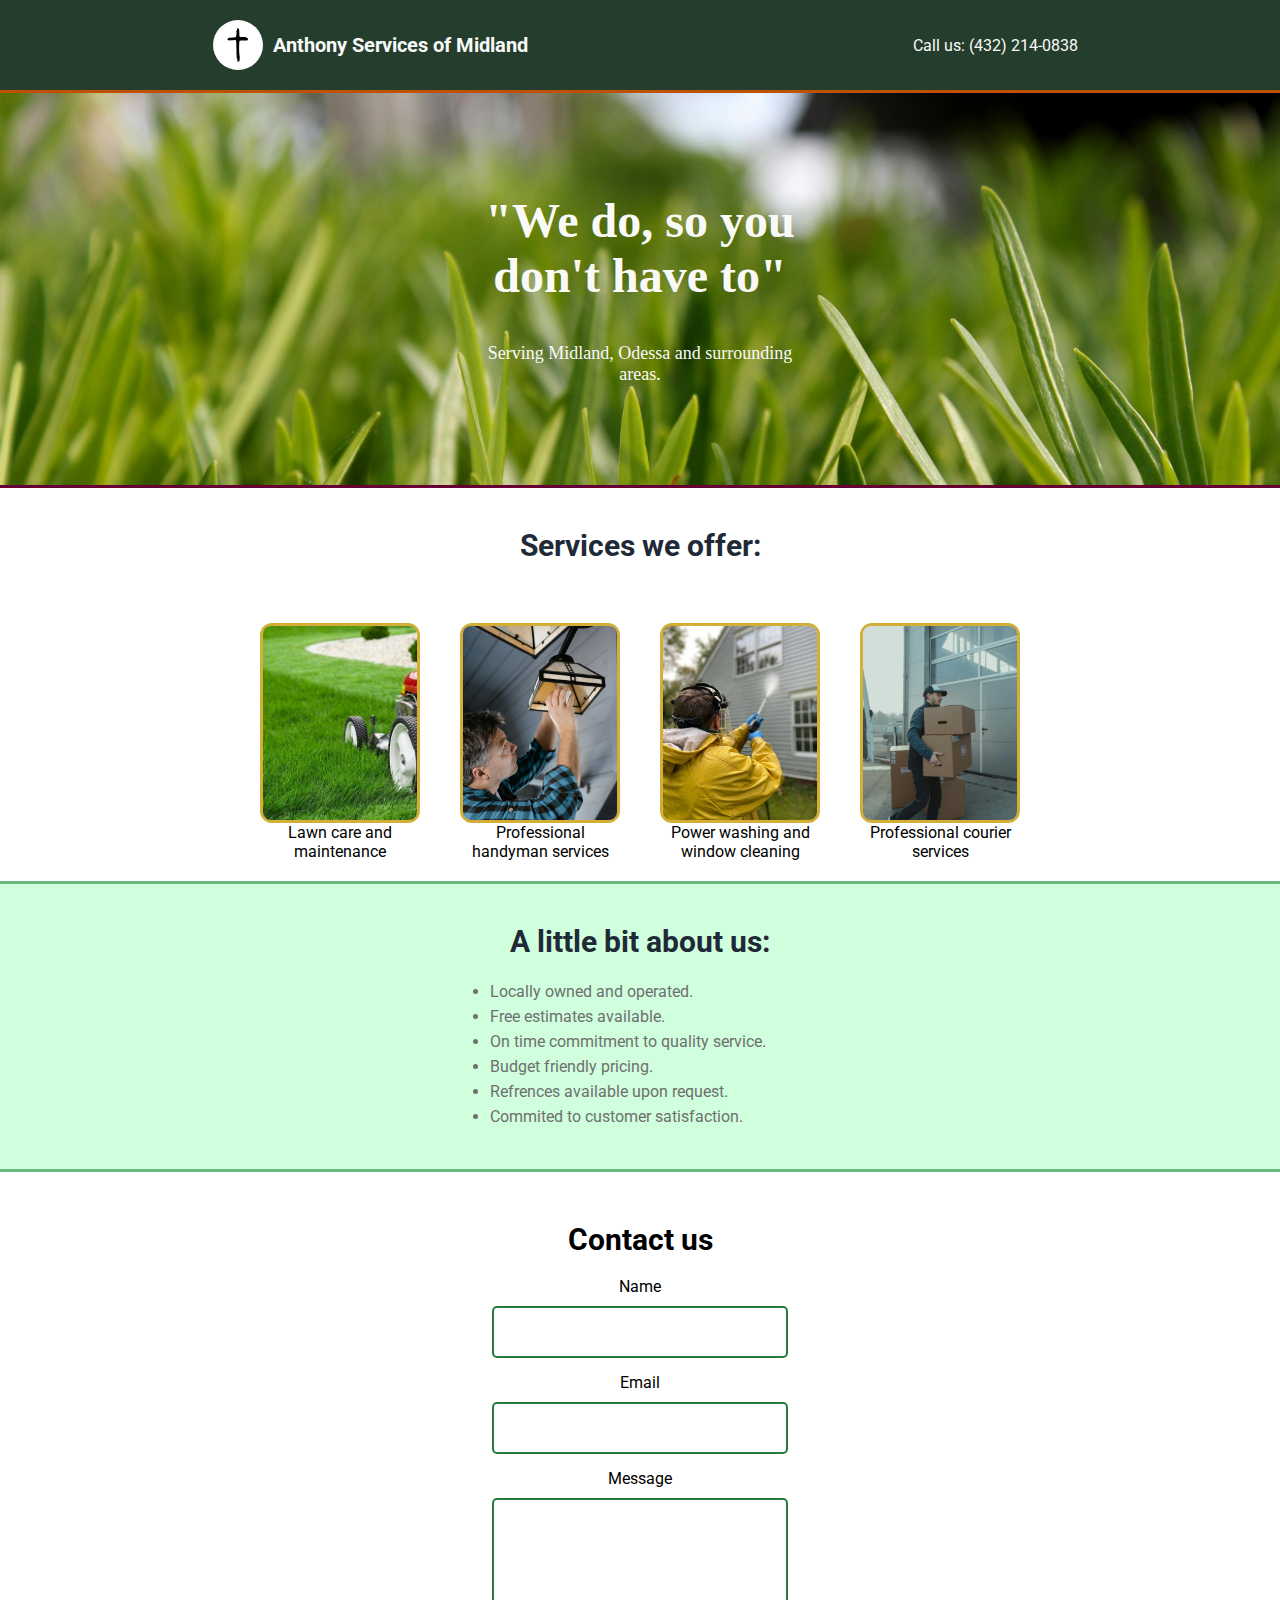
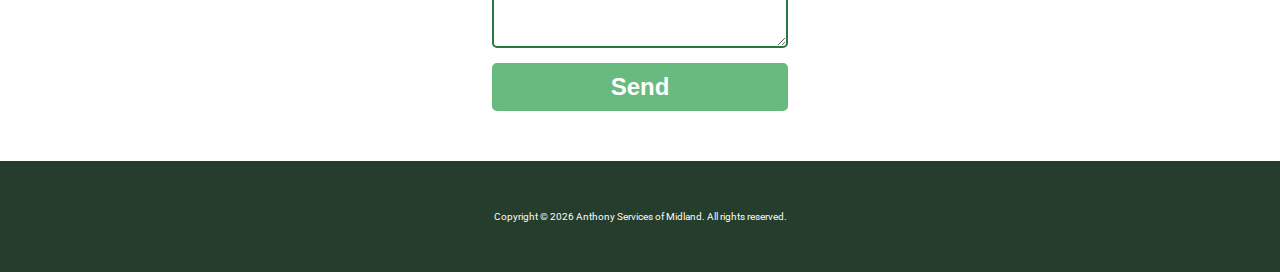
==== index.html @ e8e294d1 "fixed the styling on the page links that i created" ====
<!DOCTYPE html>
<html lang="en">
<head>
    <meta charset="UTF-8">
    <meta http-equiv="X-UA-Compatible" content="IE=edge">
    <meta name="viewport" content="width=device-width, initial-scale=1.0">
    <link rel="icon" href="images/ms.svg" type="image/svg+xml">
    <title>Anthony Services of Midland</title>
    <link rel="stylesheet" href="style.css">
    <script src="index.js" defer></script>
    <link rel="preconnect" href="https://fonts.gstatic.com">
	<link href="https://fonts.googleapis.com/css2?family=Roboto&display=swap" rel="stylesheet">
</head>
<body>
    <div class="header">
        <div class="logo"><img src="images/ms.svg" alt="Icon description" id="icon"><strong>Anthony Services of Midland</strong></div>
        <div class="header-links">Call us: (432) 214-0838</div>
    </div>
    <div class="first-row">
        <div class="bold-text">"We do, so you don't have to"</div>
            <p class="first-row-subtext">
                Serving Midland, Odessa and surrounding areas.
            </p>
    </div>
    <div class="second-row">
        <div class="second-row-header">Services we offer:</div>
        </div>
        <div class="second-row-items">
            <ul class="second-row-list">
                <li class="icon">
                    <a href="pages/lawn.html">
                        <div class="box">
                            <img src="images/l (2).jpg" alt="people mowing lawn">
                          </div>
                          <p>Lawn care and maintenance</p>
                    </a>
                </li>
                <li class="icon">
                    <a href="pages/handyman.html">
                        <div class="box">
                            <img src="images/pexels-mart-production-7640986.jpg" alt="">
                          </div>
                          <p>Professional handyman services</p>
                    </a>
                </li>
                <li class="icon">
                    <a href="pages/washer.html">
                        <div class="box">
                            <img src="images/l.jpg" alt="">
                          </div>
                          <p>Power washing and window cleaning</p>
                    </a>
                </li>
                <li class="icon">
                    <a href="pages/courier.html">
                        <div class="box">
                            <img src="images/courierService.jpg" alt="">
                          </div>
                          <p>Professional courier services</p>
                    </a>
                </li>
            </ul>
        </div>
    </div>
    <div class="third-row">
        <p class="third-row-header">A little bit about us:</p>
        <ul>
            <li class="third-row-item">
                <p class="third-row-text">Locally owned and operated.
                </p>
            </li>
            <li class="third-row-item">
                <p class="third-row-text">Free estimates available.
                </p>
            </li>
            <li class="third-row-item">
                <p class="third-row-text">On time commitment to quality service.
                </p>
            </li>
            <li class="third-row-item">
                <p class="third-row-text">Budget friendly pricing.
                </p>
            </li>
            <li class="third-row-item">
                <p class="third-row-text">Refrences available upon request.
                </p>
            </li>
            <li class="third-row-item">
                <p class="third-row-text">Commited to customer satisfaction.
                </p>
            </li>
        </ul>
    </div>
    <div class="fourth-row">
        <form action="submit.php" method="POST">
            <h1>Contact us</h1>
            <p>Name</p> <input type="text" name="name" class="input">
            <p>Email</p> <input type="email" name="email" class="input">
            <p>Message</p><textarea name="message" rows="6" cols="25" class="input"></textarea><br />
            <input type="submit" value="Send">
        </form>
    </div>
    <div class="footer">
        <div class="footer-text">
            Copyright &COPY; <span id="currentYear"></span> Anthony Services of Midland. All rights reserved. 
        </div>
    </div>
</body>
</html>
---- style.css ----
* {
   padding: 0px;
   margin: 0px;
   box-sizing: border-box;
}
 
html {
   height: 100%;
   padding: 0px;
   margin: 0px;
}
 
 
body {
   font-family: roboto;
   display: flex;
   flex-direction: column;
   justify-content: space-between;
   height: 100%;
   padding: 0px;
   margin: 0px;
}

a {
   text-decoration: none;
   color: inherit;
}
 
.header {
   background-color: #253d2c;
   color: #f9faf8;
   display: flex;
   justify-content: space-around;
   flex: 1 1 auto;
   padding: 10px;
   border-bottom: 3px solid #BE5103;
}
 
.header .logo {
   font-size: 20px;
   display: flex;
   align-items: center;
}

#icon {
   width: 50px; /* Makes the image take up the full width of its container */
   height: 50px; /* Makes the image take up the full height of its container */
   object-fit: cover; /* Ensures the image scales and crops to fill the container without distortion */
   border-radius: 50%;
   background-color: white;
   margin: 10px;
}
 
.header .header-links ul li a {
   color: #f9faf8;
   text-decoration: none;
   padding-left: 14px;
}
 
.header .header-links ul {
   list-style: none;
   display: flex;
   font-size: 18px;
}
 
.header-links {
   display: flex;
   align-items: center;   
}
 
.first-row {
   display: flex;
   flex-direction: column;
   justify-content: space-between;
   align-items: center;
   color: #f9faf8;
   background-image: url('images/pexels-polilla68-1172737.jpg');
   background-size: cover;
   background-position: center;
   padding-top: 100px;
   padding-bottom: 100px;
   font-family: merriweather;
}

.first-row .bold-text {
   font-size: 48px;
   font-weight: bolder;
   text-align: center;
   margin-bottom: 20px;
   width: 30%;
}

@media (max-width: 600px) {
   .first-row .bold-text {
      font-size: 32px;
      width: 80%;
   }
 }

.first-row-subtext {
   font-size: 18px;
   width: 25%;
   margin-top: 20px;
   text-align: center;
}

@media (max-width: 600px) {
   .first-row-subtext {
      width: 80%;
   }
 }

 /* Ensure the image fits its container */
img {
    width: 100%; /* Makes the image take up the full width of its container */
    height: 100%; /* Makes the image take up the full height of its container */
    object-fit: cover; /* Ensures the image scales and crops to fill the container without distortion */
    border-radius: 8px;
}
 
 .sign-up-button {
    text-decoration: none;
    color: #f9faf8;
 }
 
 .right-item {
    display: flex;
    justify-content: center;
    align-items: center;
    margin-left: -168px;
 }
 .image-holder {
    display: flex;
    justify-content: center;
    align-items: center;
    height: 300px;
    width: 200px;
    border-radius: 12px;
    background-color: grey;
 }

 .second-row {
    display: flex;
    flex-direction: column;
    justify-content: center;
    align-items: center;
    border-top: 3px solid #660033;
 }
 
 .second-row-header {
    font-size: 30px;
    color: #1f2937;
    font-weight: bolder;
    margin: 40px;
 }

.second-row-list {
   list-style: none;
   display: flex;
   flex-direction: row;
   justify-content: center;
   align-items: center;
   border-bottom: 3px solid #68BA7F;
}

@media (max-width: 600px) {
   .second-row-list {
      flex-direction: column;
   }
 }


 
 .icon {
    display: flex;
    flex-direction: column;
    justify-content: space-between;
    align-items: center;
    width: 160px;
    gap: 40px;
    margin: 20px;
   }

p {
    text-align: center;
}
 
.icon .box {
   background-color: white;
   border: 3px solid #D4AF37;
   height: 200px;
   width: 160px;
   border-radius: 12px;
}
 
.third-row {
   display: flex;
   flex-direction: column;
   justify-content: center;
   align-items: center;
   padding: 40px;
   background-color: #CFFFDC;
   line-height: 25px;
   color: rgb(111, 111, 111);
 }

 .third-row-header {
   font-size: 30px;
   color: #1f2937;
   font-weight: bolder;
   margin-bottom: 20px;
   line-height: 35px;
 }

 .third-row ul {
   width: 25%;
 }

 @media (max-width: 600px) {
   .third-row ul {
      width: 80%;      
   }
 }


 .third-row-text {
   text-align: left;
   width: 100%;
 }

 
 
 .quote {
    display: flex;
    height: auto;
    width: 50%;
    justify-content: center;
    font-size: 36px;
    font-style: italic;
    color: #1f2937;
    margin-top: 100px;
 }
 
 .person-quoted {
    font-weight: 900;
    display: inherit;
    margin-left: 300px;
    margin-bottom: 80px;
    margin-top: 10px;
 }
 .fourth-row {
    display: flex;
    justify-content: space-around;
    flex: 3 1 auto;
    border-top: 3px solid #68BA7F;
 }

 .fourth-row p {
   padding-bottom: 10px;
 }

 .fourth-row-box {
    height: 150px;
    width: 800px;
    background-color: #3882f6;
    border-radius: 12px;
    margin-top: 100px;
    margin-bottom: 100px;
    color: #e5e7eb;
    display: flex;
    justify-content: space-around;
    align-items: center;
 }
 
 .fourth-row-header {
    font-weight: bold;
    font-size: 18px;
 }
 
 .sign-up-button-bottom {
    text-decoration: none;
    color: #e5e7eb;
    border: 1px solid #e5e7eb;
    height: 60px;
    width: 360px;
    border-radius: 6px;
    padding: 5px;
    padding-left: 20px;
    padding-right: 20px;
 
 }
 .footer {
    background-color: #253d2c;
    color: #f9faf8;
    display: flex;
    justify-content: space-around;
    flex: 1 1 auto;;
 }
 
 .footer-text {
    margin-top: 50px;
    margin-bottom: 50px;
    font-size: x-small;
 }

 @import url(https://fonts.googleapis.com/css?family=Montserrat:400,700); -- optional

 body { background:#fff; }
 form { max-width:420px; margin:50px auto; }
 
 h1 {
 text-align:center;
 font-size: 30px;
 padding-bottom: 20px;
 }
 
 .input {
   color:black;
   font-family: Helvetica, Arial, sans-serif;
   font-weight:500;
   font-size: 18px;
   border-radius: 5px;
   line-height: 22px;
   background-color: transparent;
   border:2px solid #29783f;
   transition: all 0.3s;
   padding: 13px;
   margin-bottom: 15px;
   width:100%;
   box-sizing: border-box;
   outline:0;
 }
 
 .input:focus { border:2px solid #29783f; }
 
 textarea {
   height: 150px;
   line-height: 150%;
   resize:vertical;
 }
 
 [type="submit"] {
   font-family: 'Montserrat', Arial, Helvetica, sans-serif;
   width: 100%;
   background:#68BA7F;
   border-radius:5px;
   border:0;
   cursor:pointer;
   color:white;
   font-size:24px;
   padding-top:10px;
   padding-bottom:10px;
   transition: all 0.3s;
   margin-top:-4px;
   font-weight:700;
 }
 [type="submit"]:hover { background:#DCA1A1; }
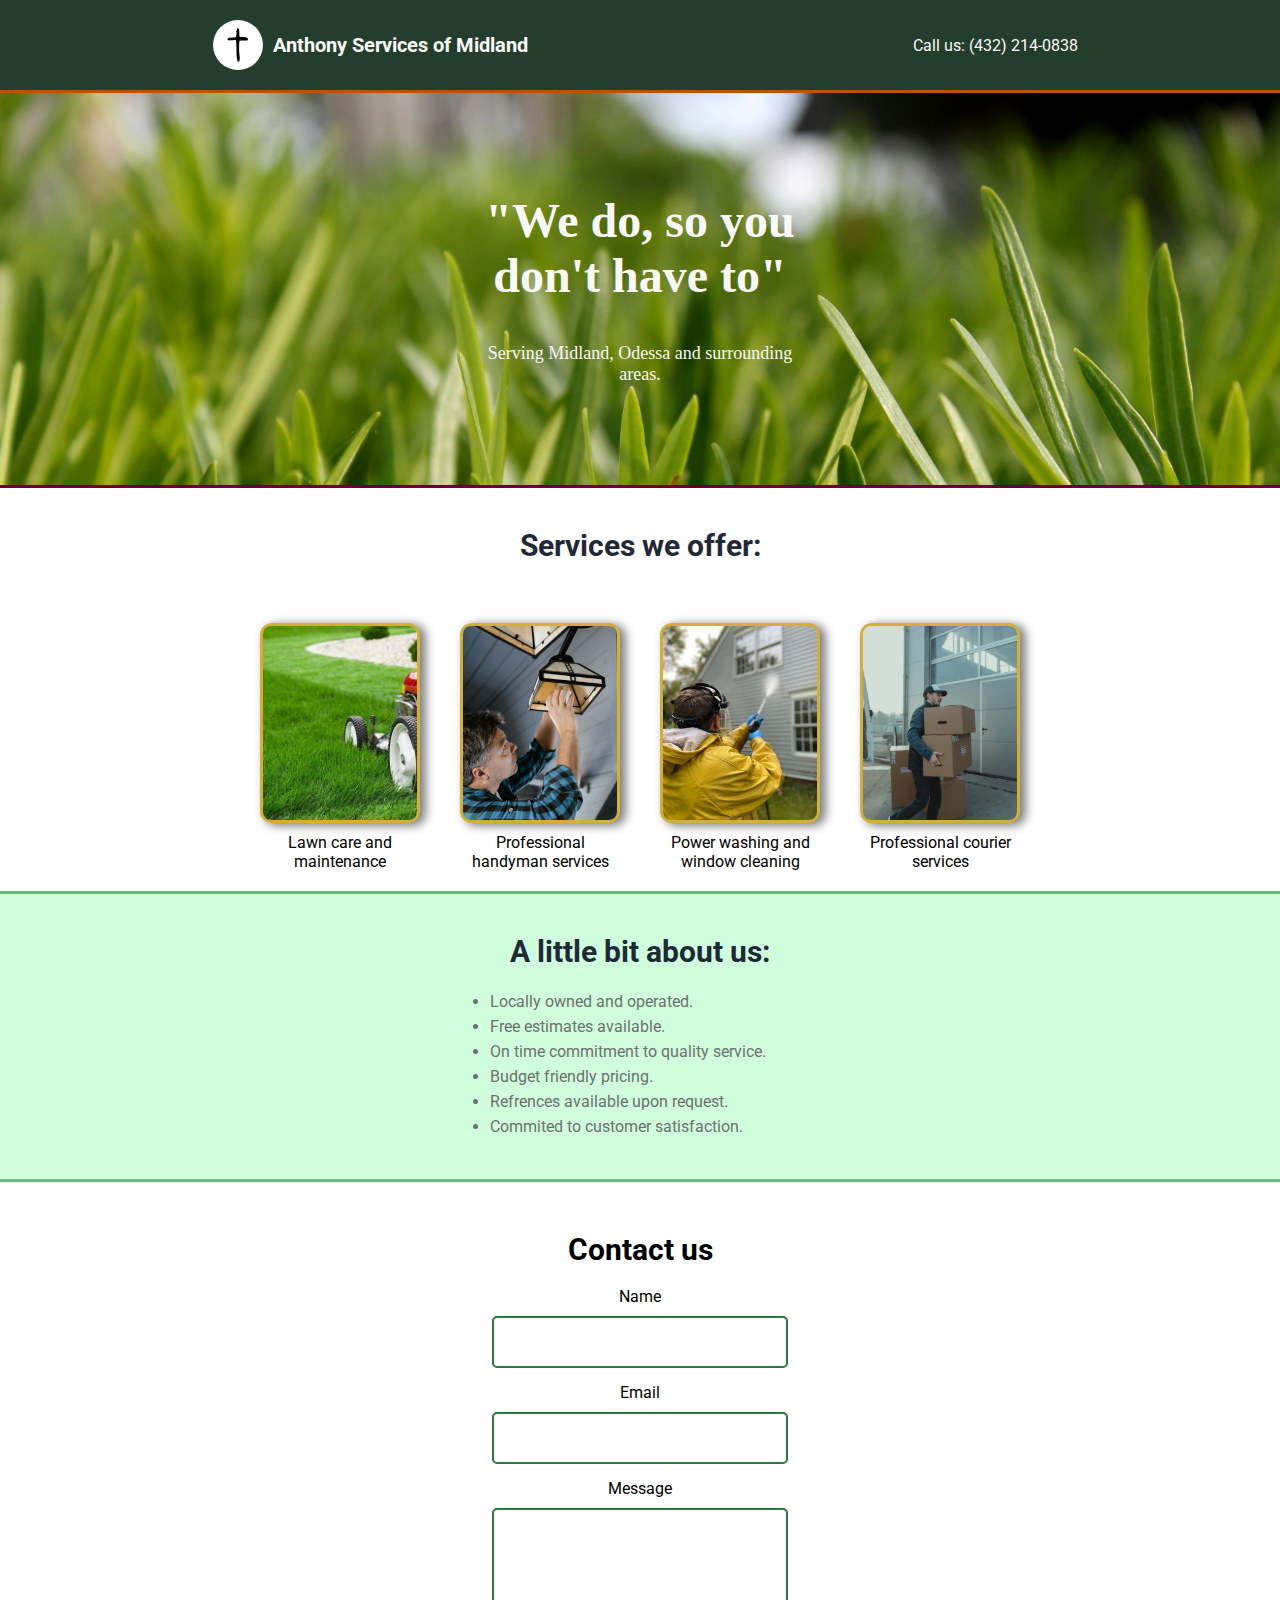
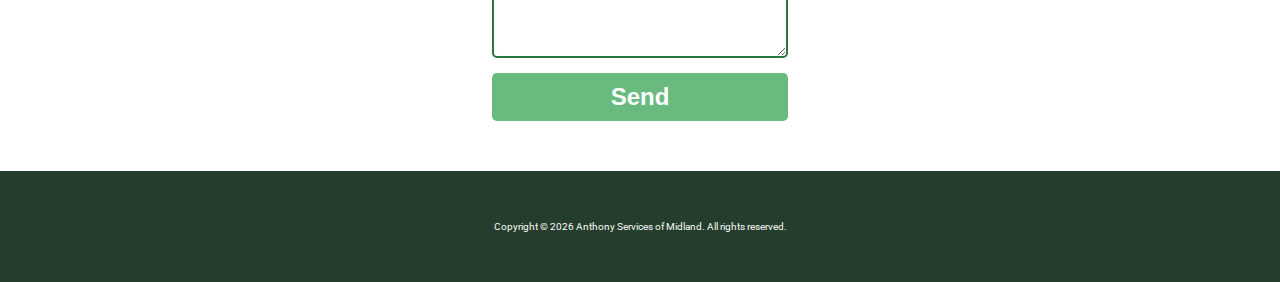
==== commit 2fa7cea2: "updated the style of the services links" ====
--- a/index.html
+++ b/index.html
@@ -32,7 +32,7 @@
                         <div class="box">
                             <img src="images/l (2).jpg" alt="people mowing lawn">
                           </div>
-                          <p>Lawn care and maintenance</p>
+                          <p class="icon-text">Lawn care and maintenance</p>
                     </a>
                 </li>
                 <li class="icon">
@@ -40,7 +40,7 @@
                         <div class="box">
                             <img src="images/pexels-mart-production-7640986.jpg" alt="">
                           </div>
-                          <p>Professional handyman services</p>
+                          <p class="icon-text">Professional handyman services</p>
                     </a>
                 </li>
                 <li class="icon">
@@ -48,7 +48,7 @@
                         <div class="box">
                             <img src="images/l.jpg" alt="">
                           </div>
-                          <p>Power washing and window cleaning</p>
+                          <p class="icon-text">Power washing and window cleaning</p>
                     </a>
                 </li>
                 <li class="icon">
@@ -56,7 +56,7 @@
                         <div class="box">
                             <img src="images/courierService.jpg" alt="">
                           </div>
-                          <p>Professional courier services</p>
+                          <p class="icon-text">Professional courier services</p>
                     </a>
                 </li>
             </ul>
--- a/style.css
+++ b/style.css
@@ -191,8 +191,14 @@
    height: 200px;
    width: 160px;
    border-radius: 12px;
-}
- 
+   box-shadow: 5px 2px 10px 1px gray;
+}
+
+.icon-text {
+   margin-top: 10px;
+}
+
+
 .third-row {
    display: flex;
    flex-direction: column;
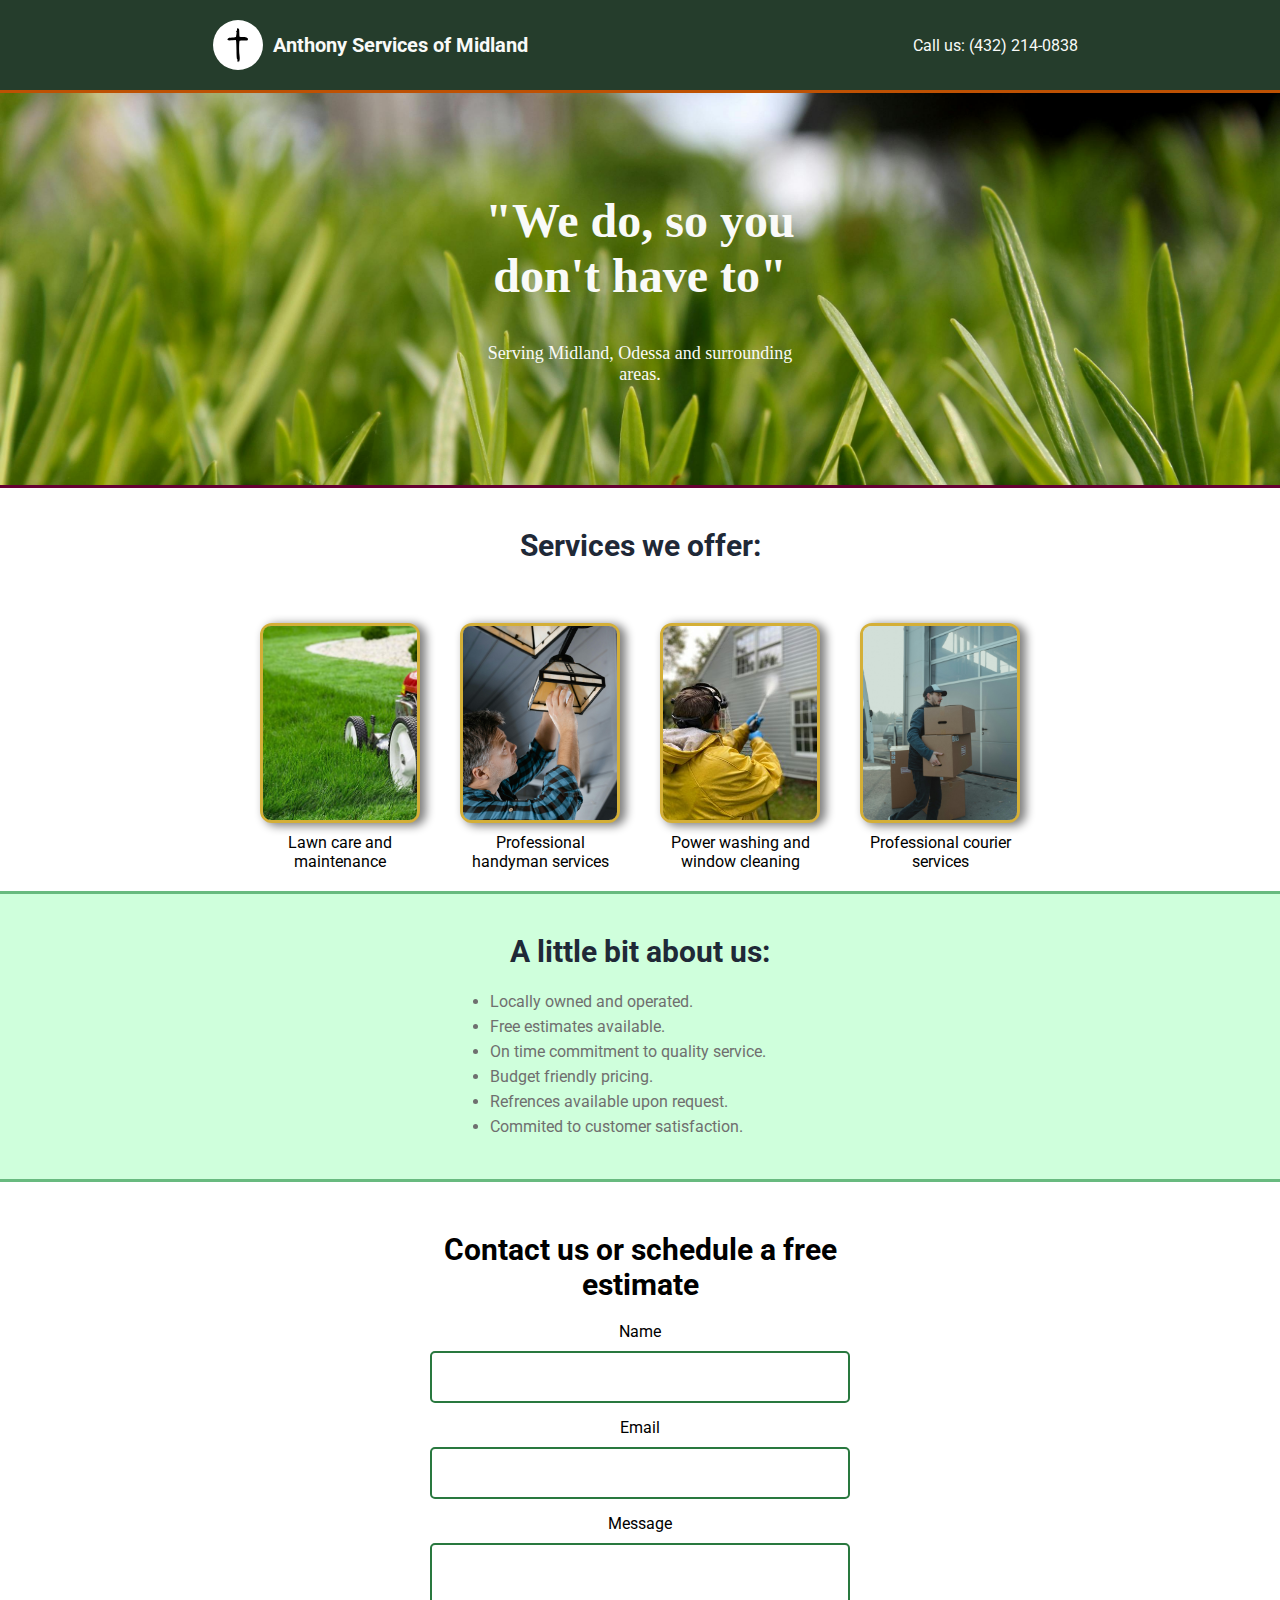
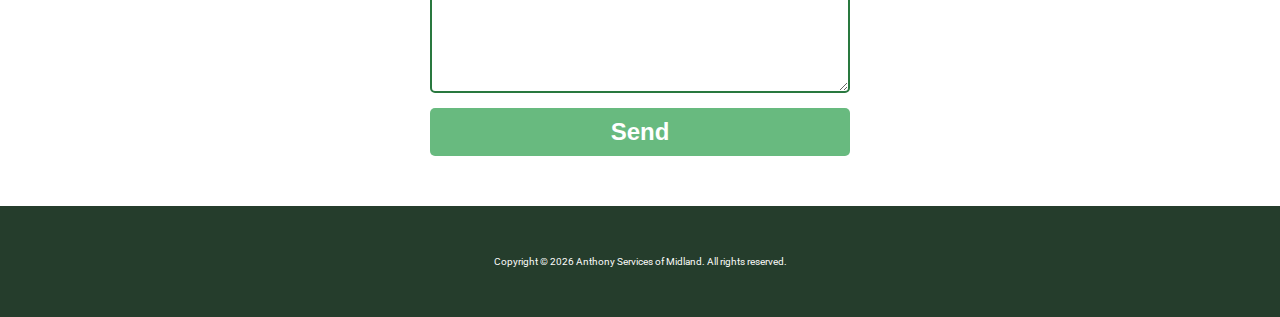
==== commit 776d4b04: "created navlinks for the pages" ====
--- a/index.html
+++ b/index.html
@@ -10,6 +10,7 @@
     <script src="index.js" defer></script>
     <link rel="preconnect" href="https://fonts.gstatic.com">
 	<link href="https://fonts.googleapis.com/css2?family=Roboto&display=swap" rel="stylesheet">
+    <meta http-equiv="Permissions-Policy" content="interest-cohort=()">
 </head>
 <body>
     <div class="header">
@@ -91,9 +92,9 @@
             </li>
         </ul>
     </div>
-    <div class="fourth-row">
+    <div class="fourth-row" id="contact">
         <form action="submit.php" method="POST">
-            <h1>Contact us</h1>
+            <h1>Contact us or schedule a free estimate</h1>
             <p>Name</p> <input type="text" name="name" class="input">
             <p>Email</p> <input type="email" name="email" class="input">
             <p>Message</p><textarea name="message" rows="6" cols="25" class="input"></textarea><br />
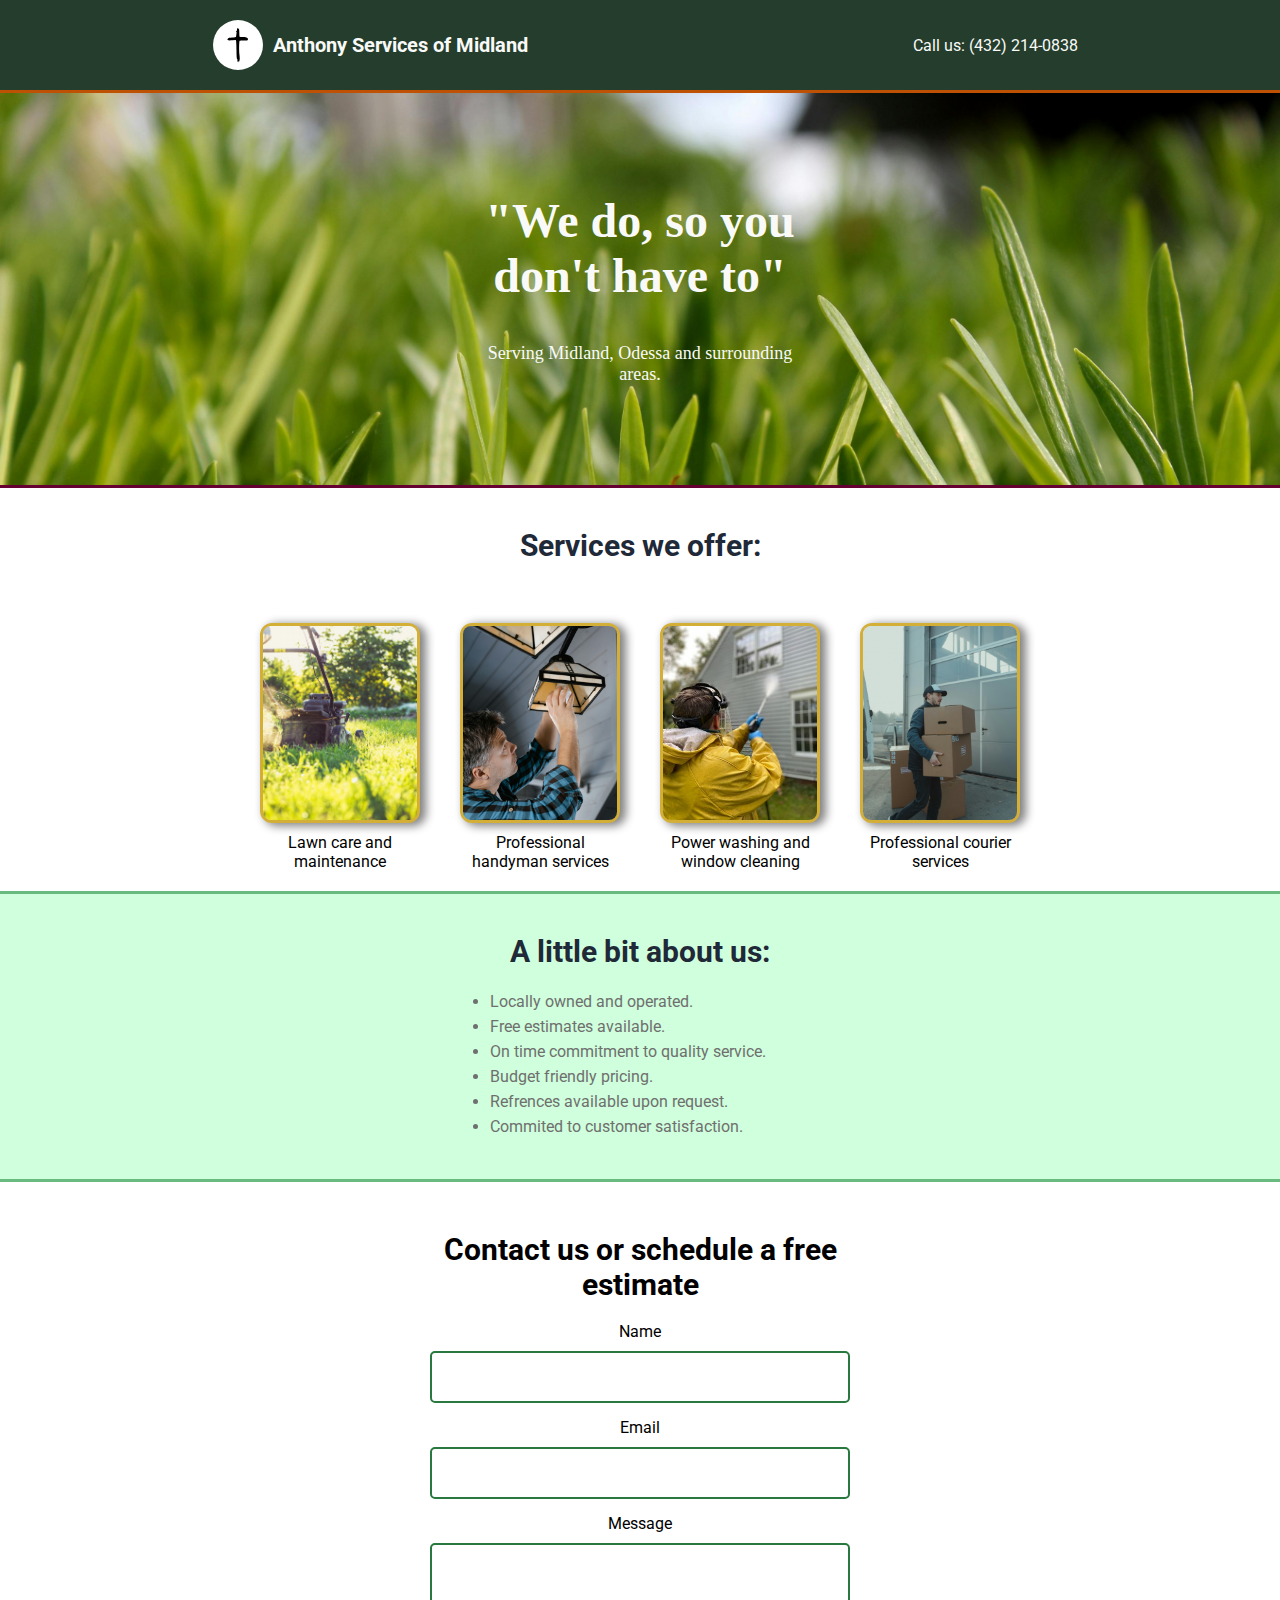
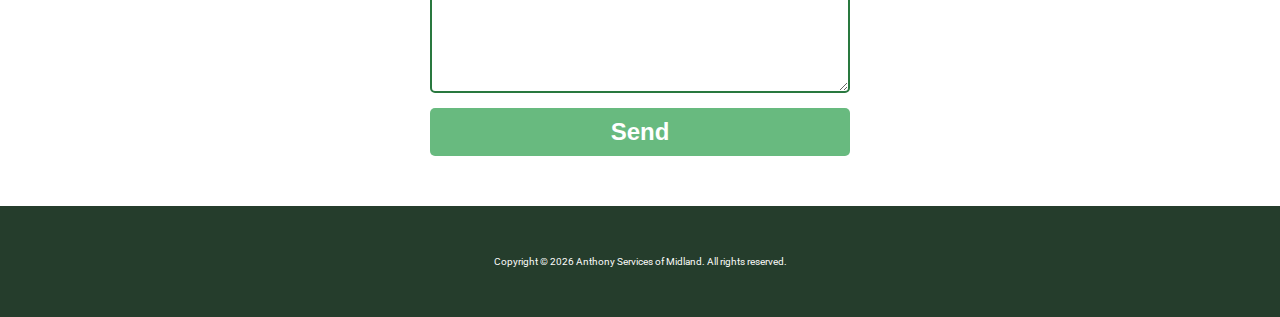
==== commit 1962a003: "had to add a picture that i accidentally erased aslo added a link to call a phone number when presse" ====
--- a/index.html
+++ b/index.html
@@ -15,7 +15,8 @@
 <body>
     <div class="header">
         <div class="logo"><img src="images/ms.svg" alt="Icon description" id="icon"><strong>Anthony Services of Midland</strong></div>
-        <div class="header-links">Call us: (432) 214-0838</div>
+        <div class="header-links"><a href="tel:1234567890">Call us: (432) 214-0838</a></div>
+        
     </div>
     <div class="first-row">
         <div class="bold-text">"We do, so you don't have to"</div>
@@ -31,7 +32,7 @@
                 <li class="icon">
                     <a href="pages/lawn.html">
                         <div class="box">
-                            <img src="images/l (2).jpg" alt="people mowing lawn">
+                            <img src="images/pexels-magic-k-24827758-6728933.jpg" alt="people mowing lawn">
                           </div>
                           <p class="icon-text">Lawn care and maintenance</p>
                     </a>
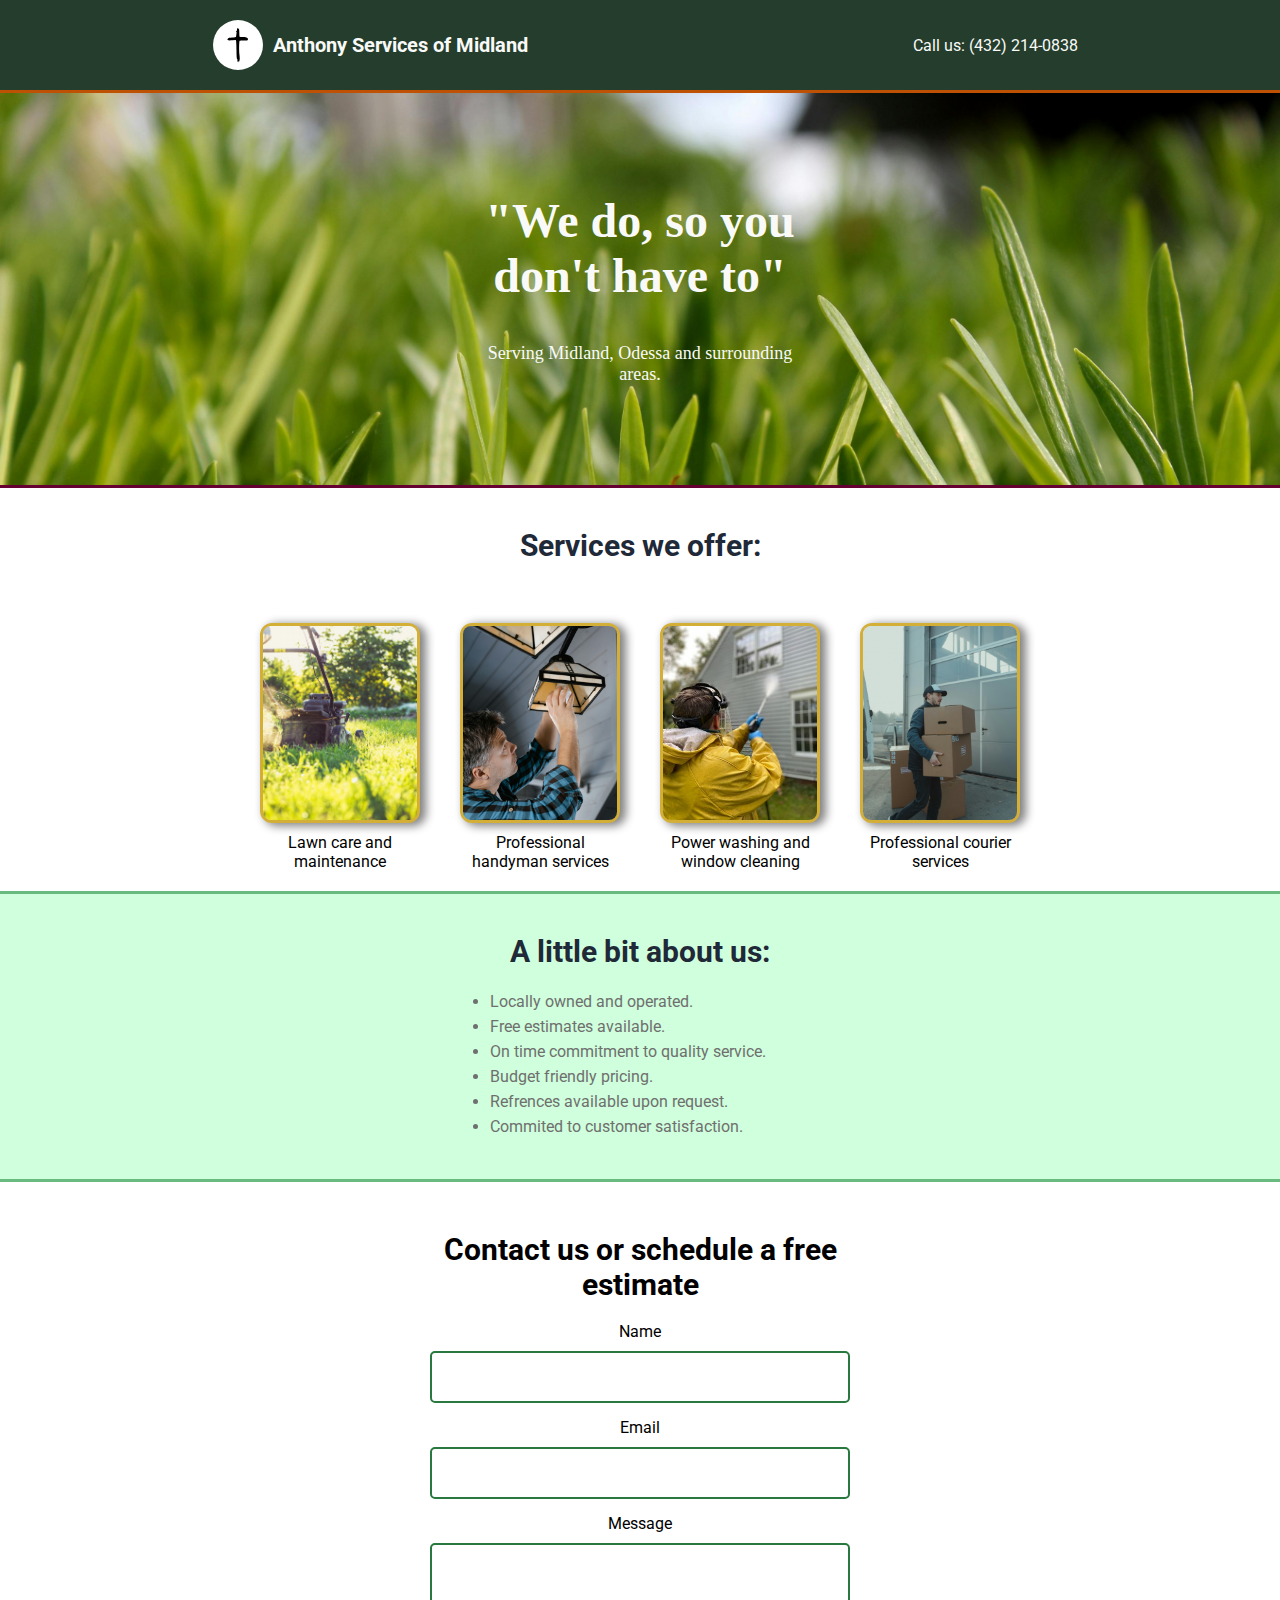
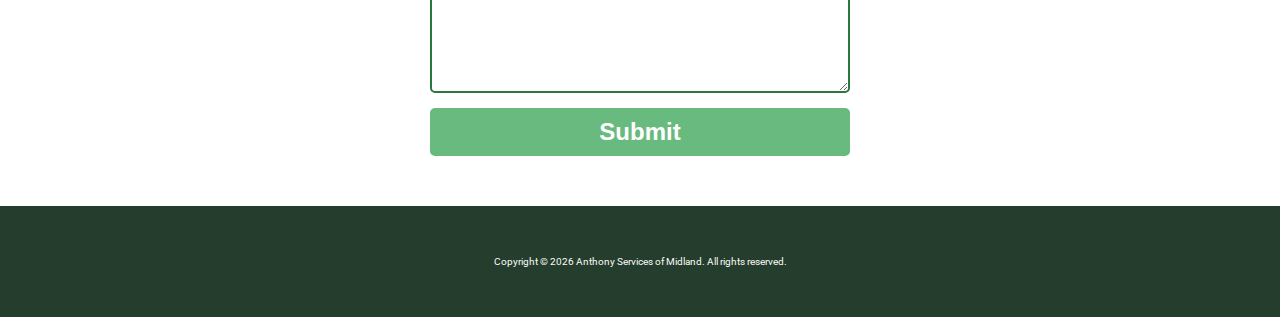
==== commit 074730a8: "trying to get a contact form to work" ====
--- a/index.html
+++ b/index.html
@@ -93,15 +93,30 @@
             </li>
         </ul>
     </div>
+        <div class="fourth-row" id="contact">
+            <form action="submit.php" method="POST">
+                <h1>Contact us or schedule a free estimate</h1>
+                <p>Name</p> <input type="text" id="name" name="name" class="input" required>
+                <p>Email</p> <input type="email" id="email" name="email" class="input" required>
+                <p>Message</p>
+                <textarea id="message" name="message" rows="6" cols="25" class="input" required></textarea><br />
+                <input type="submit">
+            </form>
+        </div>
+   <!--
     <div class="fourth-row" id="contact">
-        <form action="submit.php" method="POST">
-            <h1>Contact us or schedule a free estimate</h1>
-            <p>Name</p> <input type="text" name="name" class="input">
-            <p>Email</p> <input type="email" name="email" class="input">
-            <p>Message</p><textarea name="message" rows="6" cols="25" class="input"></textarea><br />
-            <input type="submit" value="Send">
-        </form>
-    </div>
+        <form action="sendmail.php" method="post">
+            <label for="name">Name:</label>
+            <input type="text" id="name" name="name" required>
+            <label for="email">Email:</label>
+            <input type="email" id="email" name="email" required>
+            <label for="message">Message:</label>
+            <textarea id="message" name="message" required></textarea>
+            <button type="submit">Send Message</button>
+         </form>
+    </div> 
+   -->
+    
     <div class="footer">
         <div class="footer-text">
             Copyright &COPY; <span id="currentYear"></span> Anthony Services of Midland. All rights reserved. 
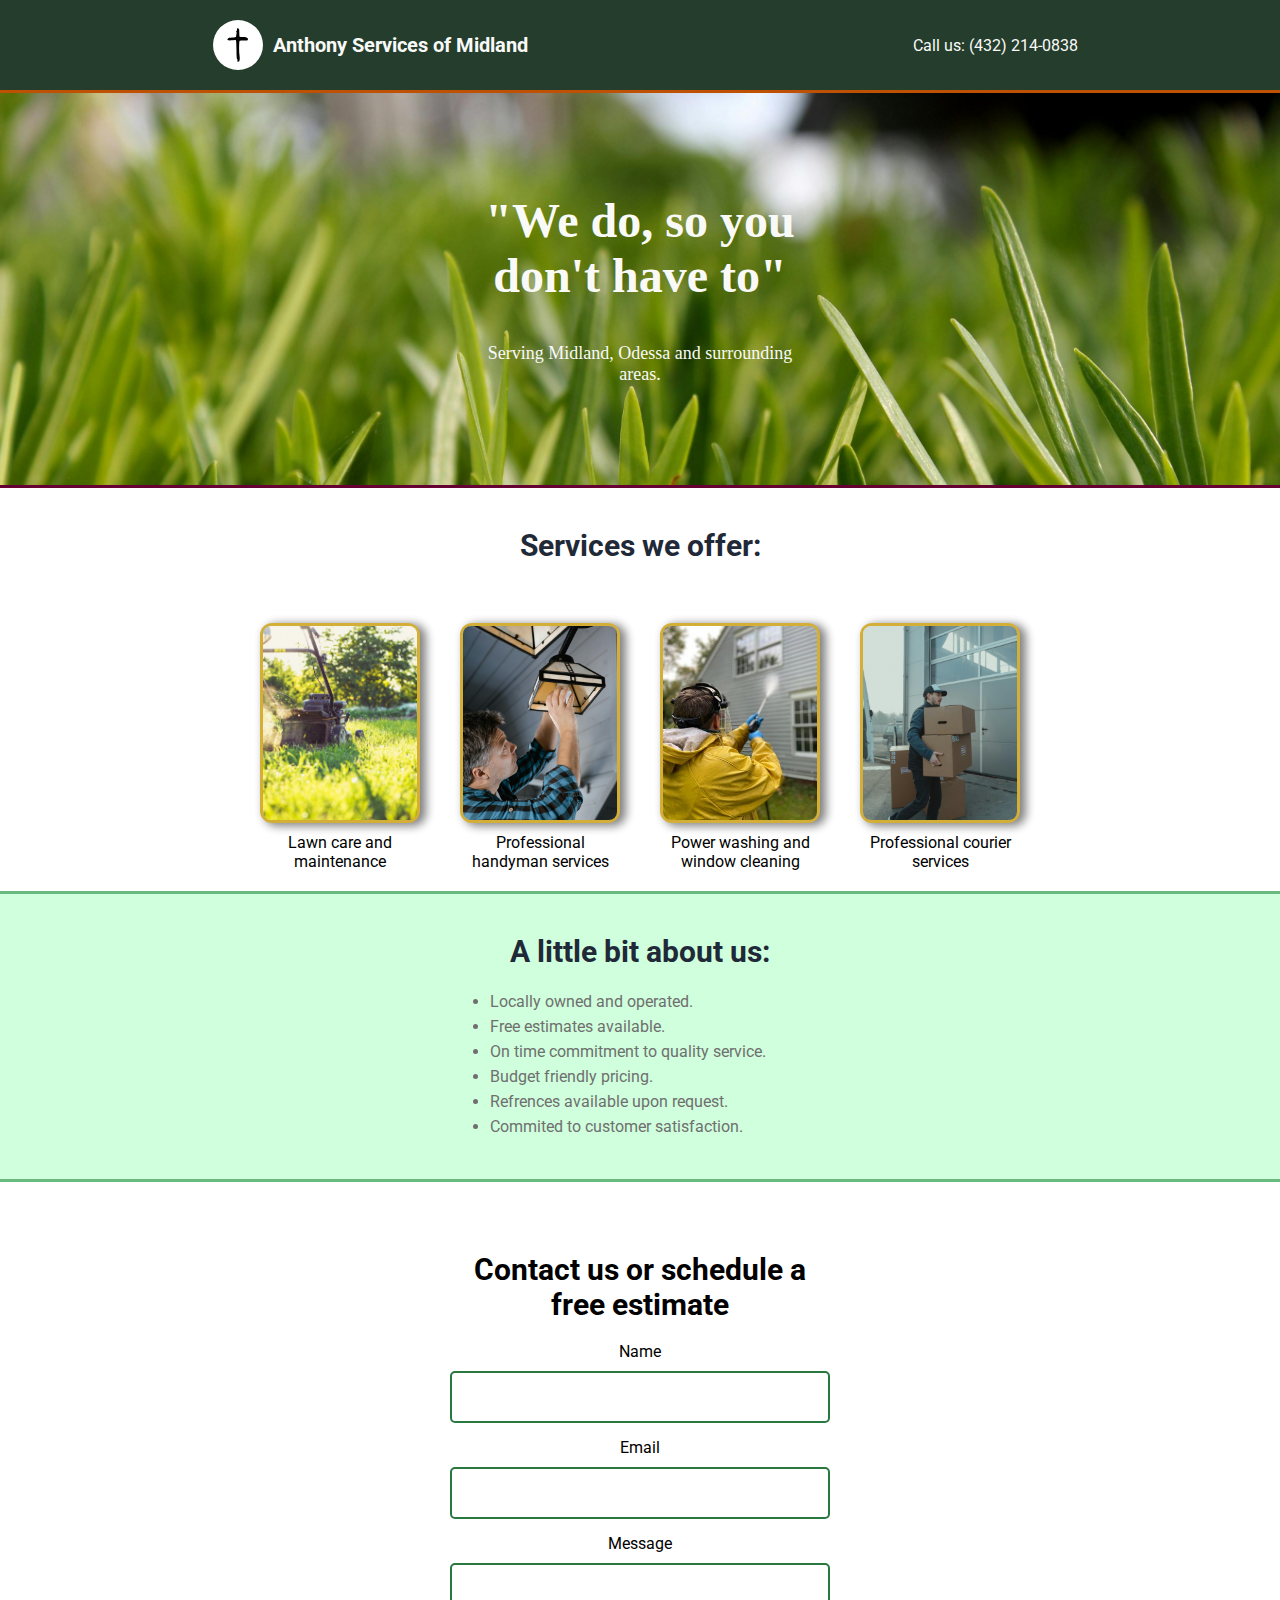
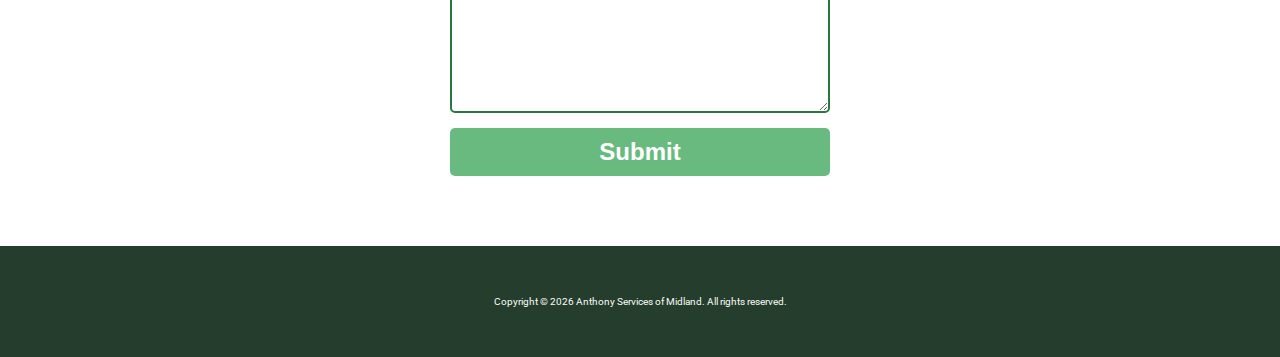
==== commit 894bdf35: "trying to get the submit form php function to work" ====
--- a/index.html
+++ b/index.html
@@ -94,7 +94,7 @@
         </ul>
     </div>
         <div class="fourth-row" id="contact">
-            <form action="submit.php" method="POST">
+            <form action="./submit.php" method="POST">
                 <h1>Contact us or schedule a free estimate</h1>
                 <p>Name</p> <input type="text" id="name" name="name" class="input" required>
                 <p>Email</p> <input type="email" id="email" name="email" class="input" required>
--- a/style.css
+++ b/style.css
@@ -312,7 +312,9 @@
  @import url(https://fonts.googleapis.com/css?family=Montserrat:400,700); -- optional
 
  body { background:#fff; }
- form { max-width:420px; margin:50px auto; }
+ form { max-width:420px;
+    margin:50px auto; 
+    padding:20px;}
  
  h1 {
  text-align:center;
